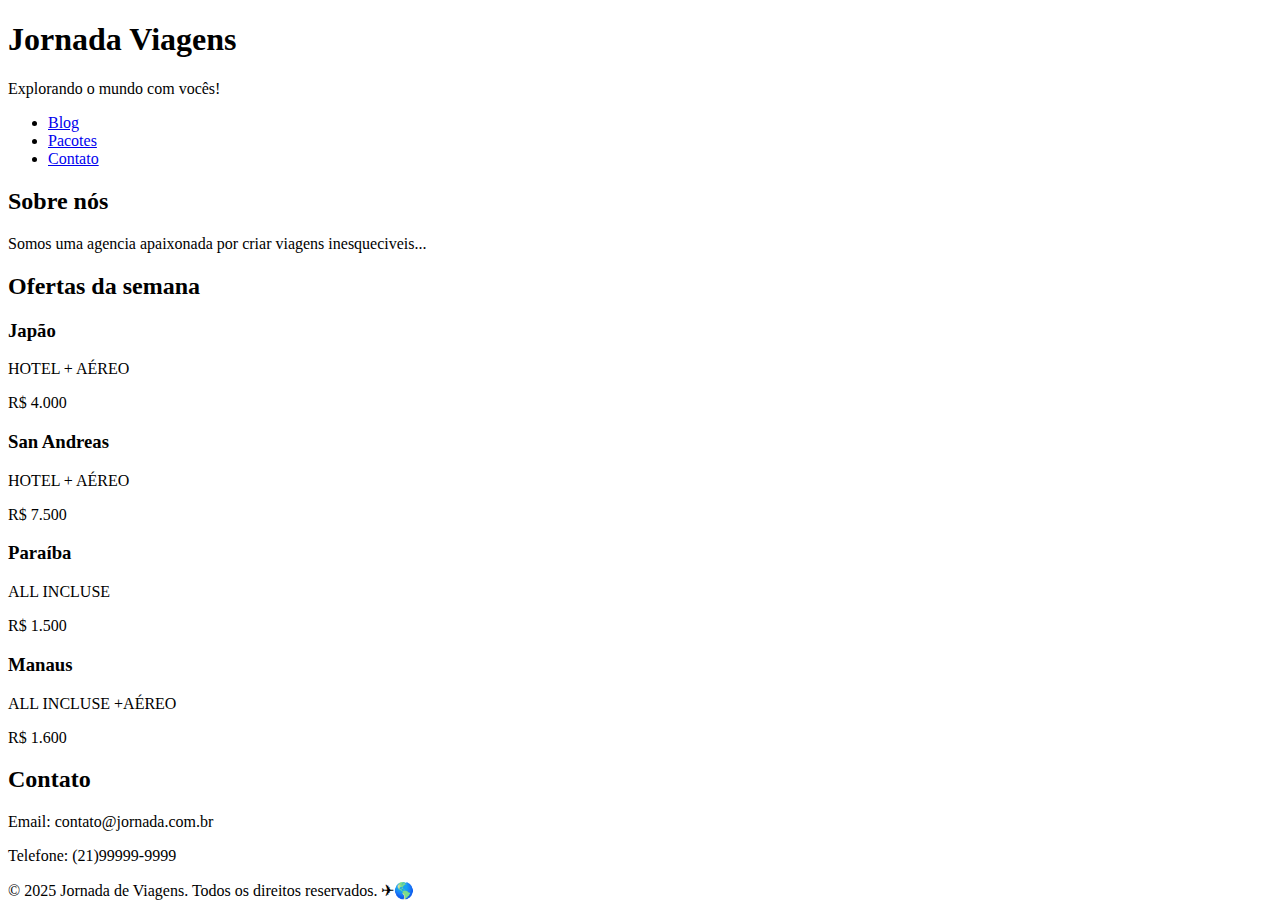
==== index.html @ c022442e "Update 14:56 | 17/02/2025" ====
<!DOCTYPE html>
<html lang="pt-BR">
  <head>
    <meta charset="UTF-8" />
    <meta name="viewport" content="width=device-width, initial-scale=1.0" />
    <title>Jornada Viagem</title>
  </head>
  <body>
    <header>
        <h1>Jornada Viagens</h1>
        <p>Explorando o mundo com vocês!</p>
    </header>
    <nav>
        <ul>
            <li><a href="https://www.rodei.com.br/" target="_blank">Blog</a></li>
            <li> <a href="#Pacote">Pacotes</a></li>
            <li><a href="#Contato">Contato</a></li>
        </ul>
    </nav>
    <main>
        <section id="Sobre">
            <h2>Sobre nós</h2>
            <p>Somos uma agencia apaixonada por criar viagens inesqueciveis...</p>
        </section>
        <section id="Pacote">
            <h2>Ofertas da semana</h2>
            <article>
                <h3>Japão</h3>
                <p>HOTEL + AÉREO</p>
                <p>R$ 4.000</p>
            </article>
            <article>
                <h3>San Andreas</h3>
                <p>HOTEL + AÉREO</p>
                <p>R$ 7.500</p>
            </article>
            <article>
                <h3>Paraíba</h3>
                <p>ALL INCLUSE</p>
                <p>R$ 1.500</p>
            </article>
            <article>
                <h3>Manaus</h3>
                <p>ALL INCLUSE +AÉREO</p>
                <p>R$ 1.600</p>
            </article>
        </section>
        <section id="Contato">
            <h2>Contato</h2>
            <p>Email: contato@jornada.com.br</p>
            <p>Telefone: (21)99999-9999</p>
        </section>
    </main>
    <footer>
        <p>&copy; 2025 Jornada de Viagens. Todos os direitos reservados. ✈🌎</p>
    </footer>
  </body>
</html>
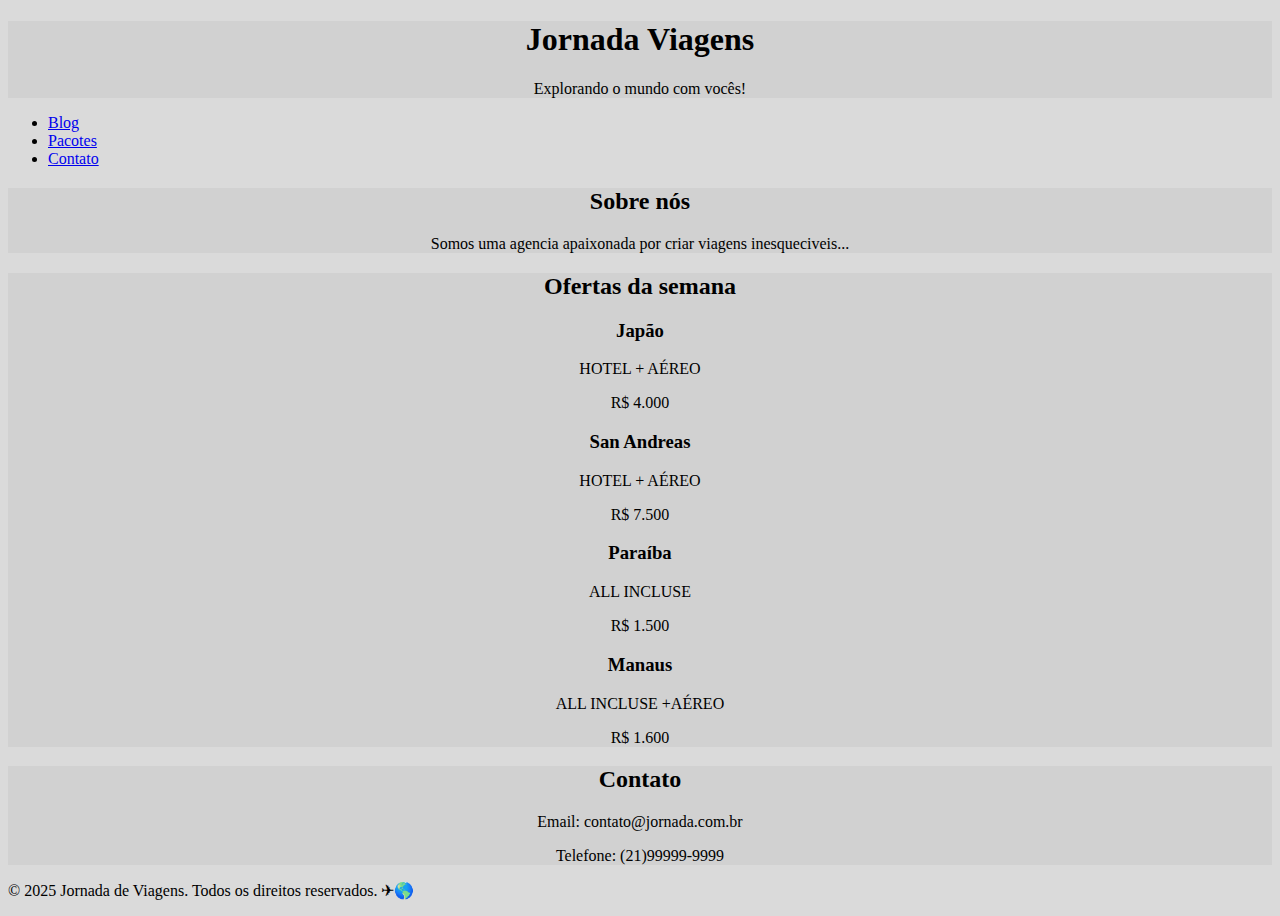
==== commit 7d29d2f5: "Update" ====
--- a/index.html
+++ b/index.html
@@ -3,10 +3,11 @@
   <head>
     <meta charset="UTF-8" />
     <meta name="viewport" content="width=device-width, initial-scale=1.0" />
+    <link rel="stylesheet" href="css/style.css">
     <title>Jornada Viagem</title>
   </head>
   <body>
-    <header>
+    <header class="configura1">
         <h1>Jornada Viagens</h1>
         <p>Explorando o mundo com vocês!</p>
     </header>
@@ -18,11 +19,11 @@
         </ul>
     </nav>
     <main>
-        <section id="Sobre">
+        <section id="Sobre" class="configura1">
             <h2>Sobre nós</h2>
             <p>Somos uma agencia apaixonada por criar viagens inesqueciveis...</p>
         </section>
-        <section id="Pacote">
+        <section id="Pacote" class="configura1">
             <h2>Ofertas da semana</h2>
             <article>
                 <h3>Japão</h3>
@@ -45,7 +46,7 @@
                 <p>R$ 1.600</p>
             </article>
         </section>
-        <section id="Contato">
+        <section id="Contato" class="configura1">
             <h2>Contato</h2>
             <p>Email: contato@jornada.com.br</p>
             <p>Telefone: (21)99999-9999</p>
@@ -54,5 +55,6 @@
     <footer>
         <p>&copy; 2025 Jornada de Viagens. Todos os direitos reservados. ✈🌎</p>
     </footer>
+    <script src="js/script.js"></script>
   </body>
 </html>--- a/css/style.css
+++ b/css/style.css
@@ -0,0 +1,8 @@
+body {
+    background-color: #dadada;
+    color: #000000;
+}
+.configura1 {
+    text-align: center;
+    background-color: #d1d1d1;
+}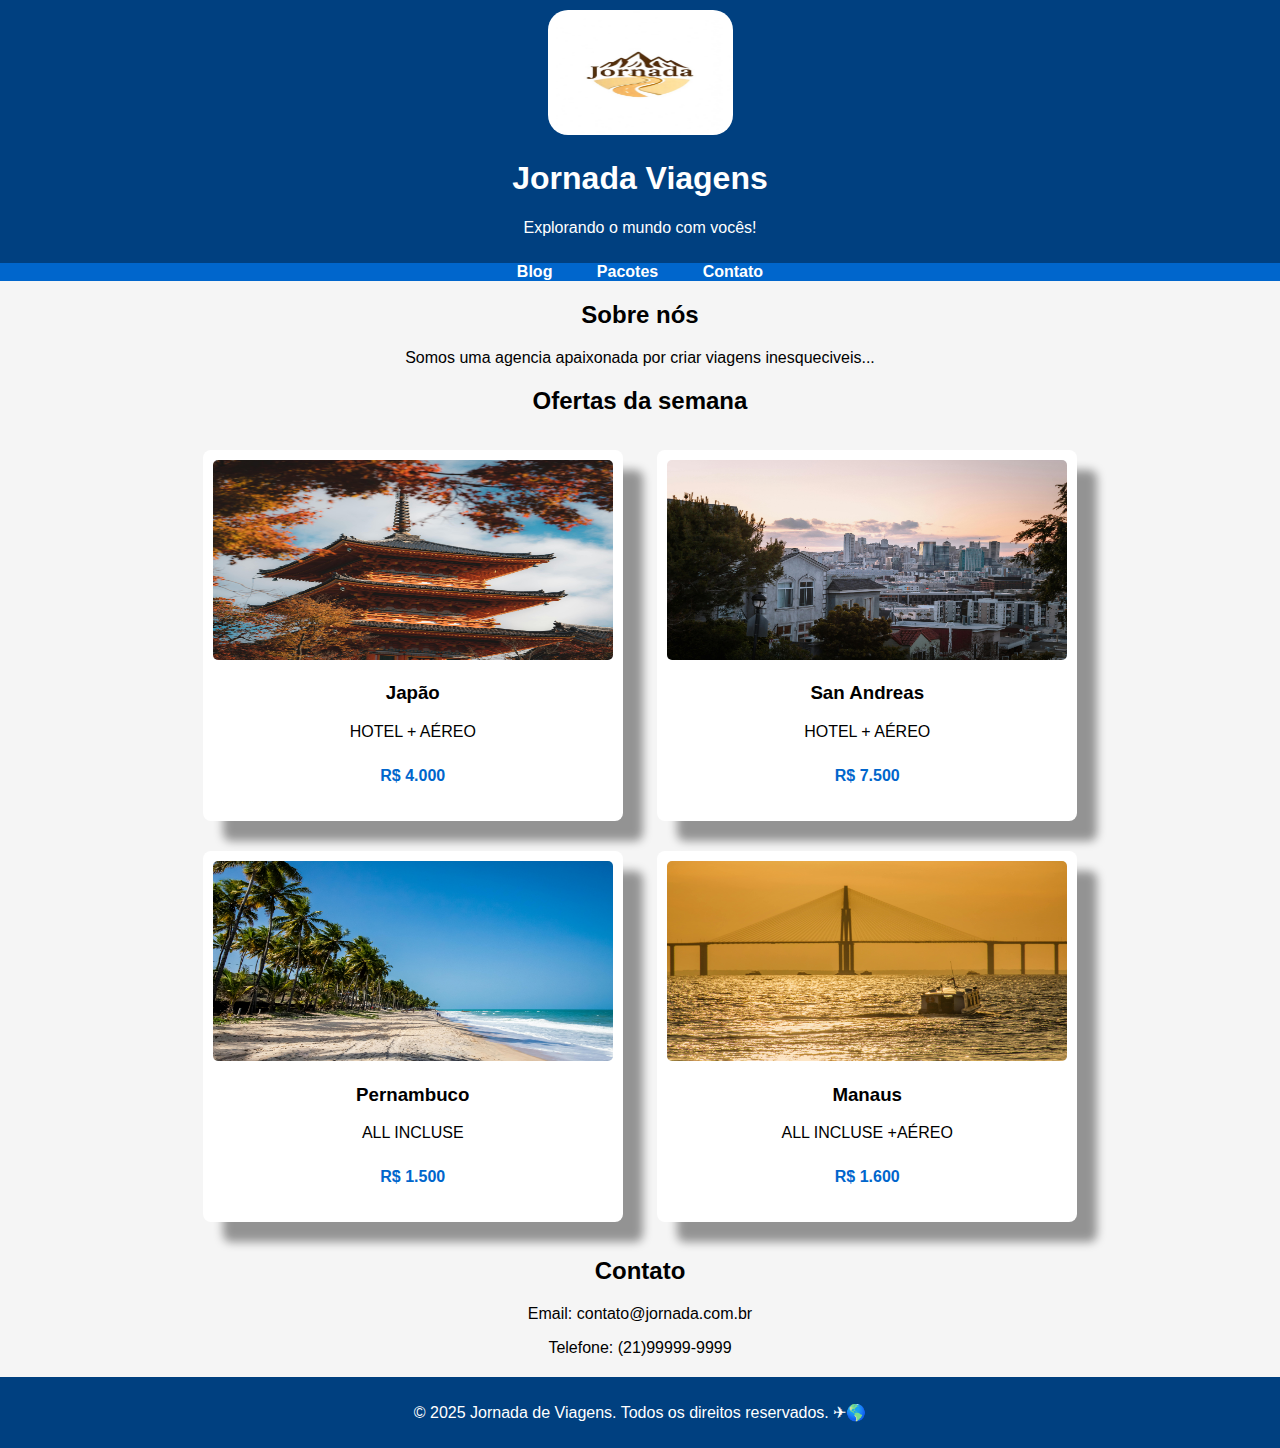
==== commit a1ad0df2: "Update | 14:53 | 19/02" ====
--- a/index.html
+++ b/index.html
@@ -8,6 +8,7 @@
   </head>
   <body>
     <header class="configura1">
+        <img src="img/logojornadade viagens.jpg" width="185" height="125" alt="logo Jornadade Viajens">
         <h1>Jornada Viagens</h1>
         <p>Explorando o mundo com vocês!</p>
     </header>
@@ -25,25 +26,29 @@
         </section>
         <section id="Pacote" class="configura1">
             <h2>Ofertas da semana</h2>
-            <article>
+            <article class="pacote">
+                <img src="img/imagem do Japão.jpg" alt="" width="400" height="200">
                 <h3>Japão</h3>
                 <p>HOTEL + AÉREO</p>
-                <p>R$ 4.000</p>
+                <p class="preco">R$ 4.000</p>
             </article>
-            <article>
+            <article class="pacote">
+                <img src="img/imagem de San Andreas.jpg" alt="" width="400" height="200">
                 <h3>San Andreas</h3>
                 <p>HOTEL + AÉREO</p>
-                <p>R$ 7.500</p>
+                <p class="preco">R$ 7.500</p>
             </article>
-            <article>
-                <h3>Paraíba</h3>
+            <article class="pacote">
+                <img src="img/imagem de Pernambuco.jpg" alt="" width="400" height="200">
+                <h3>Pernambuco</h3>
                 <p>ALL INCLUSE</p>
-                <p>R$ 1.500</p>
+                <p class="preco">R$ 1.500</p>
             </article>
-            <article>
+            <article class="pacote">
+                <img src="img/imagem de Manaus.jpg" alt="" width="400" height="200">
                 <h3>Manaus</h3>
                 <p>ALL INCLUSE +AÉREO</p>
-                <p>R$ 1.600</p>
+                <p class="preco">R$ 1.600</p>
             </article>
         </section>
         <section id="Contato" class="configura1">
--- a/css/style.css
+++ b/css/style.css
@@ -1,8 +1,54 @@
 body {
-    background-color: #dadada;
-    color: #000000;
+    font-family: Arial, sans-serif;
+    margin: 0;
+    padding: 0;
+    text-align: center;
+    background-color: #f5f5f5;
 }
-.configura1 {
-    text-align: center;
-    background-color: #d1d1d1;
-}+header {
+    background-color: #004080;
+    color: #ffffff;
+    padding: 10px;
+}
+header img {
+    border-radius: 20px;
+}
+nav ul {
+    padding: 0;
+    background-color: #0066cc;
+    margin: 0;
+}
+nav ul li {
+    display: inline;
+    padding: 20px;
+}
+nav ul li a {
+    color: #ffffff;
+    text-decoration: none;
+    font-weight: bold;
+}
+.pacote {
+    display: inline-block;
+    width: 400px;
+    background-color: #ffffff;
+    padding: 10px;
+    margin: 15px;
+    border-radius: 8px;
+    box-shadow: 20px 20px 10px rgba(0,0,0,0.4);
+}
+
+.pacote img {
+    border-radius: 5px;
+}
+ .preco {
+    color: #0066cc;
+    padding: 10px;
+    font-weight: bold;
+ }
+
+ footer {
+    background-color: #004080;
+    color: #ffffff;
+    margin-top: 20px;
+    padding: 10px;
+ }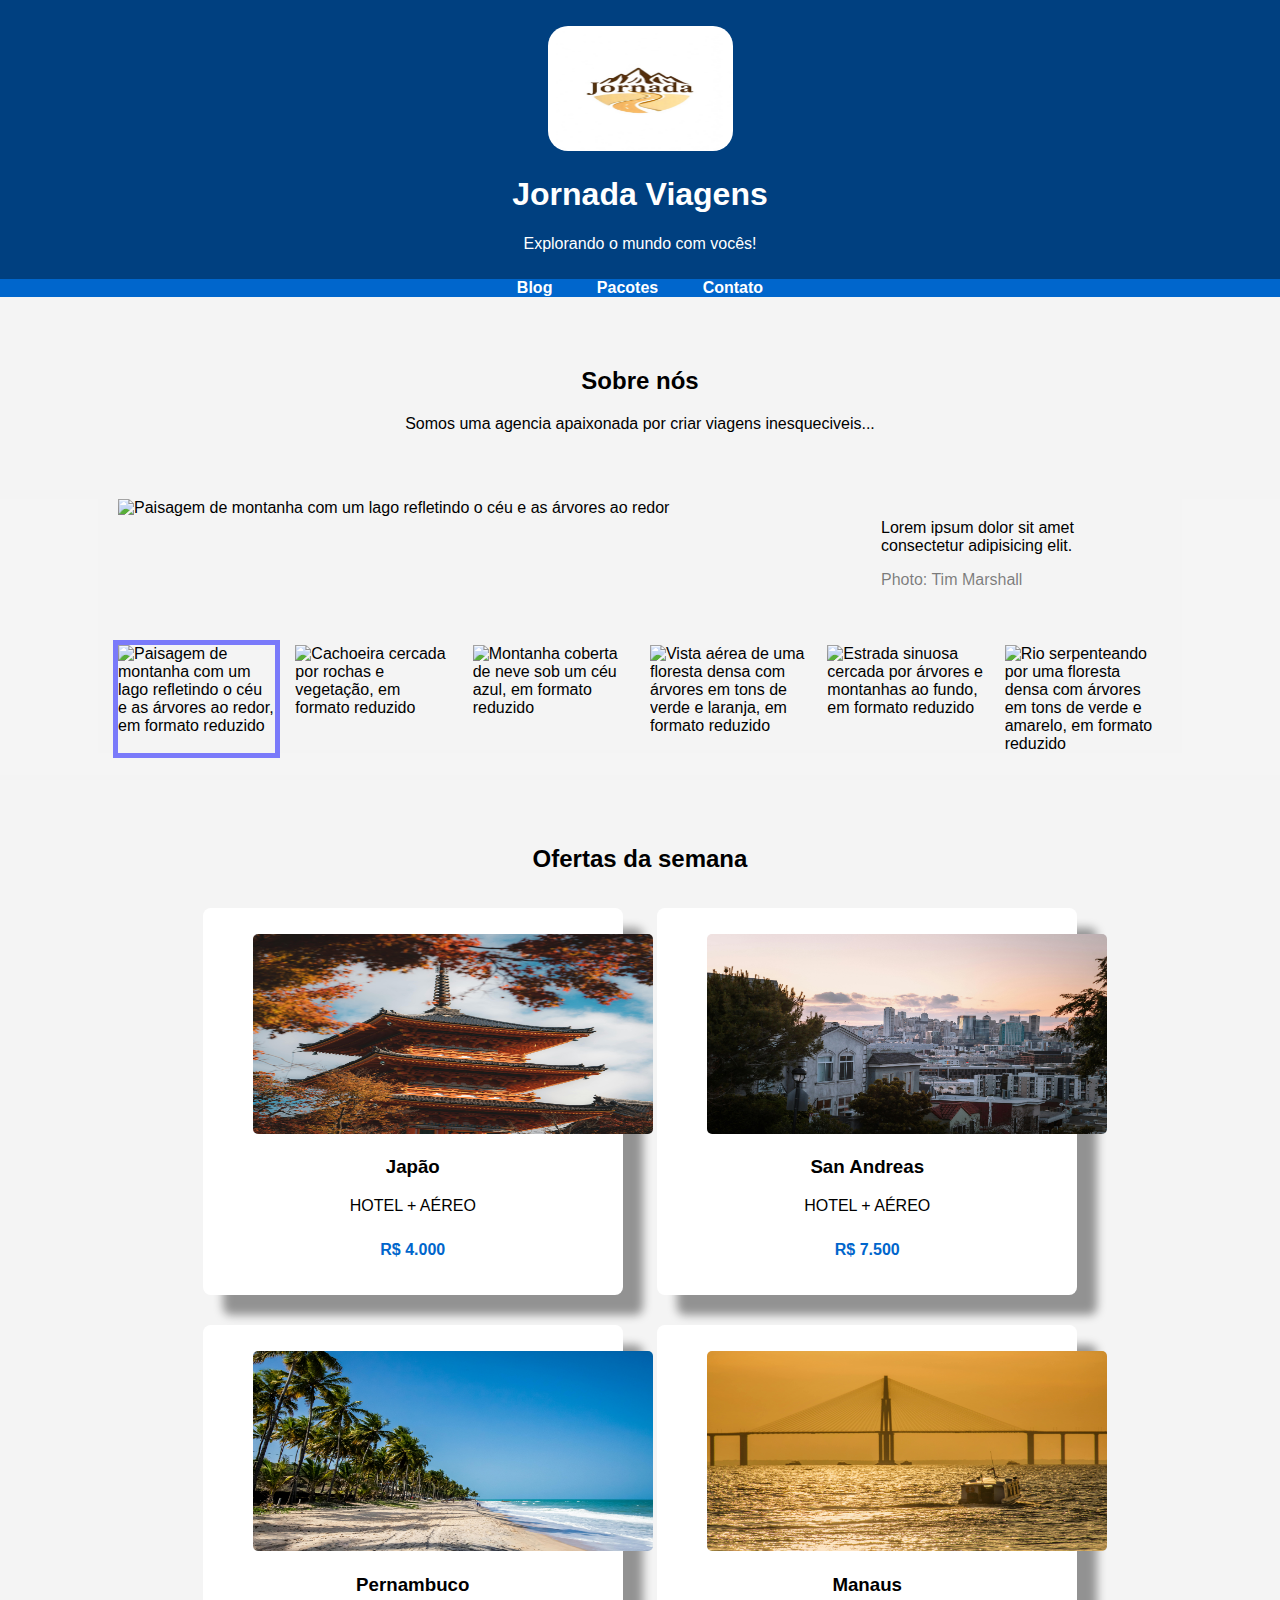
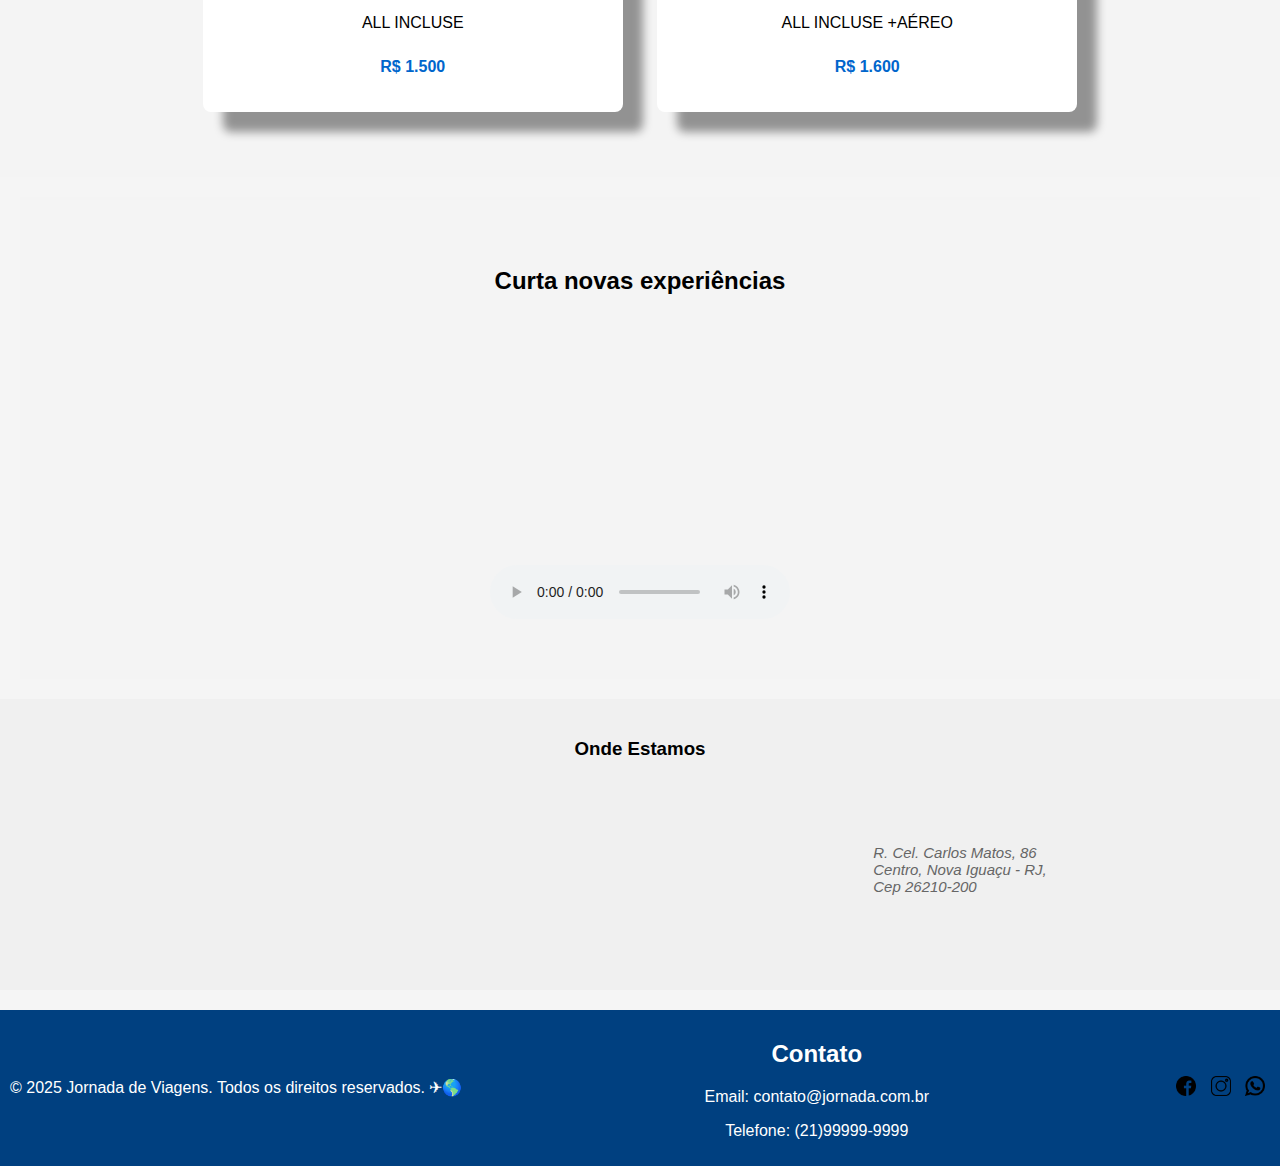
==== commit 1b2a80a4: "Update | 16:09 | 21/02" ====
--- a/index.html
+++ b/index.html
@@ -3,62 +3,235 @@
   <head>
     <meta charset="UTF-8" />
     <meta name="viewport" content="width=device-width, initial-scale=1.0" />
-    <link rel="stylesheet" href="css/style.css">
+    <link rel="stylesheet" href="css/style.css" />
+    <link rel="stylesheet" href="css/carrossel.css" />
     <title>Jornada Viagem</title>
+    <link rel="icon" href="img/icoins.png" type="image/x-icon">
   </head>
   <body>
     <header class="configura1">
-        <img src="img/logojornadade viagens.jpg" width="185" height="125" alt="logo Jornadade Viajens">
-        <h1>Jornada Viagens</h1>
-        <p>Explorando o mundo com vocês!</p>
+      <figure>
+        <img
+          class="logo"
+          src="img/logojornadade viagens.jpg"
+          width="185"
+          height="125"
+          alt="logo Jornadade Viajens"
+        />
+      </figure>
+      <h1>Jornada Viagens</h1>
+      <p>Explorando o mundo com vocês!</p>
     </header>
     <nav>
-        <ul>
-            <li><a href="https://www.rodei.com.br/" target="_blank">Blog</a></li>
-            <li> <a href="#Pacote">Pacotes</a></li>
-            <li><a href="#Contato">Contato</a></li>
-        </ul>
+      <ul>
+        <li><a href="https://www.rodei.com.br/" target="_blank">Blog</a></li>
+        <li><a href="#Pacote">Pacotes</a></li>
+        <li><a href="#Contato">Contato</a></li>
+      </ul>
     </nav>
     <main>
-        <section id="Sobre" class="configura1">
-            <h2>Sobre nós</h2>
-            <p>Somos uma agencia apaixonada por criar viagens inesqueciveis...</p>
-        </section>
-        <section id="Pacote" class="configura1">
-            <h2>Ofertas da semana</h2>
-            <article class="pacote">
-                <img src="img/imagem do Japão.jpg" alt="" width="400" height="200">
-                <h3>Japão</h3>
-                <p>HOTEL + AÉREO</p>
-                <p class="preco">R$ 4.000</p>
-            </article>
-            <article class="pacote">
-                <img src="img/imagem de San Andreas.jpg" alt="" width="400" height="200">
-                <h3>San Andreas</h3>
-                <p>HOTEL + AÉREO</p>
-                <p class="preco">R$ 7.500</p>
-            </article>
-            <article class="pacote">
-                <img src="img/imagem de Pernambuco.jpg" alt="" width="400" height="200">
-                <h3>Pernambuco</h3>
-                <p>ALL INCLUSE</p>
-                <p class="preco">R$ 1.500</p>
-            </article>
-            <article class="pacote">
-                <img src="img/imagem de Manaus.jpg" alt="" width="400" height="200">
-                <h3>Manaus</h3>
-                <p>ALL INCLUSE +AÉREO</p>
-                <p class="preco">R$ 1.600</p>
-            </article>
-        </section>
-        <section id="Contato" class="configura1">
-            <h2>Contato</h2>
-            <p>Email: contato@jornada.com.br</p>
-            <p>Telefone: (21)99999-9999</p>
+      <section id="Sobre" class="configura1">
+        <h2>Sobre nós</h2>
+        <p>Somos uma agencia apaixonada por criar viagens inesqueciveis...</p>
+      </section>
+
+
+      <section class="container" class="carousel">
+        <article class="carousel">
+          <input type="radio" name="slides" checked="checked" id="slide-1" />
+          <input type="radio" name="slides" id="slide-2" />
+          <input type="radio" name="slides" id="slide-3" />
+          <input type="radio" name="slides" id="slide-4" />
+          <input type="radio" name="slides" id="slide-5" />
+          <input type="radio" name="slides" id="slide-6" />
+          <ul class="carousel__slides">
+            <li class="carousel__slide">
+              <figure>
+                  <img src="https://picsum.photos/id/1041/800/450" alt="Paisagem de montanha com um lago refletindo o céu e as árvores ao redor" />
+
+                <figcaption>
+                  Lorem ipsum dolor sit amet consectetur adipisicing elit.
+                  <span class="credit">Photo: Tim Marshall</span>
+                </figcaption>
+              </figure>
+            </li>
+            <li class="carousel__slide">
+              <figure>
+                  <img src="https://picsum.photos/id/1043/800/450" alt="Cachoeira cercada por rochas e vegetação densa em um ambiente natural" />
+
+                <figcaption>
+                  Lorem ipsum dolor sit amet consectetur adipisicing elit.
+                  <span class="credit">Photo: Christian Joudrey</span>
+                </figcaption>
+              </figure>
+            </li>
+            <li class="carousel__slide">
+              <figure>
+                <div>
+                  <img src="https://picsum.photos/id/1044/800/450" alt="Paisagem de montanha coberta de neve sob um céu azul claro" />
+                </div>
+                <figcaption>
+                  Lorem ipsum dolor sit amet consectetur adipisicing elit.
+                  <span class="credit">Photo: Steve Carter</span>
+                </figcaption>
+              </figure>
+            </li>
+            <li class="carousel__slide">
+              <figure>
+                <div>
+                  <img src="https://picsum.photos/id/1045/800/450" alt="Vista aérea de uma densa floresta com árvores em tons de verde e laranja" />
+                </div>
+                <figcaption>
+                  Lorem ipsum dolor sit amet consectetur adipisicing elit.
+                  <span class="credit">Photo: Aleksandra Boguslawska</span>
+                </figcaption>
+              </figure>
+            </li>
+            <li class="carousel__slide">
+              <figure>
+                  <img src="https://picsum.photos/id/1049/800/450" alt="Estrada sinuosa cercada por árvores e montanhas ao fundo, em um cenário natural" />
+                </div>
+                <figcaption>
+                  Lorem ipsum dolor sit amet consectetur adipisicing elit.
+                  <span class="credit">Photo: Rosan Harmens</span>
+                </figcaption>
+              </figure>
+            </li>
+            <li class="carousel__slide">
+              <figure>
+                <div>
+                  <img src="https://picsum.photos/id/1052/800/450" alt="Rio serpenteando por uma floresta densa com árvores em tons de verde e amarelo" />
+
+                <figcaption>
+                  Lorem ipsum dolor sit amet consectetur adipisicing elit.
+                  <span class="credit">Photo: Annie Spratt</span>
+                </figcaption>
+              </figure>
+            </li>
+          </ul>
+          <ul class="carousel__thumbnails">
+            <li>
+              <label for="slide-1"
+                ><img src="https://picsum.photos/id/1041/150/150" alt="Paisagem de montanha com um lago refletindo o céu e as árvores ao redor, em formato reduzido"
+              /></label>
+            </li>
+            <li>
+              <label for="slide-2"
+                ><img src="https://picsum.photos/id/1043/150/150" alt="Cachoeira cercada por rochas e vegetação, em formato reduzido"
+              /></label>
+            </li>
+            <li>
+              <label for="slide-3"
+                ><img src="https://picsum.photos/id/1044/150/150" alt="Montanha coberta de neve sob um céu azul, em formato reduzido"
+              /></label>
+            </li>
+            <li>
+              <label for="slide-4"
+                ><img src="https://picsum.photos/id/1045/150/150" alt="Vista aérea de uma floresta densa com árvores em tons de verde e laranja, em formato reduzido"
+              /></label>
+            </li>
+            <li>
+              <label for="slide-5"
+                ><img src="https://picsum.photos/id/1049/150/150" alt="Estrada sinuosa cercada por árvores e montanhas ao fundo, em formato reduzido"
+              /></label>
+            </li>
+            <li>
+              <label for="slide-6"
+                ><img src="https://picsum.photos/id/1052/150/150" alt="Rio serpenteando por uma floresta densa com árvores em tons de verde e amarelo, em formato reduzido"
+              /></label>
+            </li>
+          </ul>
+        </article>
+      </section>
+
+
+      <section id="Pacote" class="configura1">
+        <h2>Ofertas da semana</h2>
+        <article class="pacote">
+          <figure>
+            <img
+              src="img/imagem do Japão.jpg"
+              alt=""
+              width="400"
+              height="200"
+            />
+          </figure>
+          <h3>Japão</h3>
+          <p>HOTEL + AÉREO</p>
+          <p class="preco">R$ 4.000</p>
+        </article>
+        <article class="pacote">
+          <figure>
+            <img
+              src="img/imagem de San Andreas.jpg"
+              alt=""
+              width="400"
+              height="200"
+            />
+          </figure>
+          <h3>San Andreas</h3>
+          <p>HOTEL + AÉREO</p>
+          <p class="preco">R$ 7.500</p>
+        </article>
+        <article class="pacote">
+          <figure>
+            <img
+              src="img/imagem de Pernambuco.jpg"
+              alt=""
+              width="400"
+              height="200"
+            />
+          </figure>
+          <h3>Pernambuco</h3>
+          <p>ALL INCLUSE</p>
+          <p class="preco">R$ 1.500</p>
+        </article>
+        <article class="pacote">
+          <figure>
+            <img
+              src="img/imagem de Manaus.jpg"
+              alt=""
+              width="400"
+              height="200"
+            />
+          </figure>
+          <h3>Manaus</h3>
+          <p>ALL INCLUSE +AÉREO</p>
+          <p class="preco">R$ 1.600</p>
+        </article>
+      </section>
+      <section id="midia">
+        <h2>Curta novas experiências</h2>
+        <video autoplay loop width="320" height="240" src="videos/aviao.mp4" type="video/mp4">Seu navegador não suporta a tag video</video>
+        <audio controls src="audios/viagem.mp3">Seu navegador não suporta a tag audio</audio>
         </section>
     </main>
+    <aside class="mapa">
+        <h3>Onde Estamos</h3>
+        <div class="mapa-conteudo">
+        <iframe src="https://www.google.com/maps/embed?pb=!1m18!1m12!1m3!1d3679.263456960505!2d-43.455544213200476!3d-22.755602079257116!2m3!1f0!2f0!3f0!3m2!1i1024!2i768!4f13.1!3m3!1m2!1s0x9967a99225f96f%3A0xec20bfc8ff090b46!2sSenac%20Nova%20Igua%C3%A7u!5e0!3m2!1spt-PT!2sbr!4v1740159217729!5m2!1spt-PT!2sbr" width="600" height="450" style="border:0;" allowfullscreen="" loading="lazy" referrerpolicy="no-referrer-when-downgrade">
+        </iframe>
+        <address>
+            R. Cel. Carlos Matos, 86 <br> 
+            Centro, Nova Iguaçu - RJ,<br> 
+            Cep 26210-200
+        </address>
+        </div>
+    </aside>
     <footer>
-        <p>&copy; 2025 Jornada de Viagens. Todos os direitos reservados. ✈🌎</p>
+        <div class="footer-copy">
+      <p>&copy; 2025 Jornada de Viagens. Todos os direitos reservados. ✈🌎</p>
+        </div>
+        <div class="footer-contato" id="Contato">
+      <h2>Contato</h2>
+        <p>Email: contato@jornada.com.br</p>
+        <p>Telefone: (21)99999-9999</p>
+        </div>
+        <div class="footer-social">
+            <a href="" target="_blank"><img src="img/facebook.png" alt="" width="20"></a>
+            <a href="img/instagram.png" target="_blank"><img src="img/instagram.png" alt="" width="20"></a>
+            <a href="img/facebook.png" target="_blank"><img src="img/whatsapp.png" alt="" width="20"></a>
+        </div>
     </footer>
     <script src="js/script.js"></script>
   </body>
--- a/css/style.css
+++ b/css/style.css
@@ -46,9 +46,70 @@
     font-weight: bold;
  }
 
- footer {
+ #midia {
+    margin: 20px;
+    text-align: center;
+ }
+
+ #midia video, #midia audio {
+    display: block;
+    margin: 10px auto;
+ }
+
+ .mapa {
+    display: flex;
+    flex-direction: column; /* Deixa o título no topo */
+    align-items: center;
+    padding: 20px;
+    background-color: #f0f0f0;
+    text-align: center;
+}
+
+
+.mapa h3 {
+    margin-bottom: 10px;
+}
+
+
+/* Organiza o mapa e o endereço lado a lado */
+.mapa-conteudo {
+    display: flex;
+    flex-direction: row; /* Mantém os elementos na horizontal */
+    align-items: center;
+    justify-content: center;
+    gap: 20px; /* Espaçamento entre mapa e endereço */
+    width: 100%;
+}
+
+
+.mapa iframe {
+    width: 50%;
+    height: 200px;
+    border: none;
+}
+
+
+.mapa address {
+    font-size: 15px;
+    color: #666;
+    text-align: left;
+    max-width: 35%; /* Define um tamanho máximo para não ficar muito largo */
+}
+
+footer {
     background-color: #004080;
     color: #ffffff;
     margin-top: 20px;
     padding: 10px;
+    display: flex;
+    justify-content: space-between;
+    align-items: center;
+ }
+
+.footer-contato {
+    text-align: center;
+}
+
+ .footer-social img{
+    padding: 5px;
  }--- a/css/carrossel.css
+++ b/css/carrossel.css
@@ -0,0 +1,139 @@
+  
+  section {
+      background: #F4F4F4;
+      padding: 50px 0;
+  }
+  
+  .container {
+      max-width: 1044px;
+      margin: 0 auto;
+      padding: 0 20px;
+  }
+  
+  .carousel {
+      display: block;
+      text-align: left;
+      position: relative;
+      margin-bottom: 22px;
+      
+      > input {
+          clip: rect(1px, 1px, 1px, 1px);
+          clip-path: inset(50%);
+          height: 1px;
+          width: 1px;
+          margin: -1px;
+          overflow: hidden;
+          padding: 0;
+          position: absolute;
+          
+          &:nth-of-type(6):checked ~ .carousel__slides .carousel__slide:first-of-type { margin-left: -500%; }
+          &:nth-of-type(5):checked ~ .carousel__slides .carousel__slide:first-of-type { margin-left: -400%; }
+          &:nth-of-type(4):checked ~ .carousel__slides .carousel__slide:first-of-type { margin-left: -300%; }
+          &:nth-of-type(3):checked ~ .carousel__slides .carousel__slide:first-of-type { margin-left: -200%; }
+          &:nth-of-type(2):checked ~ .carousel__slides .carousel__slide:first-of-type { margin-left: -100%; }
+          &:nth-of-type(1):checked ~ .carousel__slides .carousel__slide:first-of-type { margin-left: 0%; }
+          
+          &:nth-of-type(1):checked ~ .carousel__thumbnails li:nth-of-type(1) { box-shadow: 0px 0px 0px 5px rgba(0,0,255,0.5); }
+          &:nth-of-type(2):checked ~ .carousel__thumbnails li:nth-of-type(2) { box-shadow: 0px 0px 0px 5px rgba(0,0,255,0.5); }
+          &:nth-of-type(3):checked ~ .carousel__thumbnails li:nth-of-type(3) { box-shadow: 0px 0px 0px 5px rgba(0,0,255,0.5); }
+          &:nth-of-type(4):checked ~ .carousel__thumbnails li:nth-of-type(4) { box-shadow: 0px 0px 0px 5px rgba(0,0,255,0.5); }
+          &:nth-of-type(5):checked ~ .carousel__thumbnails li:nth-of-type(5) { box-shadow: 0px 0px 0px 5px rgba(0,0,255,0.5); }
+          &:nth-of-type(6):checked ~ .carousel__thumbnails li:nth-of-type(6) { box-shadow: 0px 0px 0px 5px rgba(0,0,255,0.5); }
+      }
+  }
+  
+  .carousel__slides {
+      position: relative;
+      z-index: 1;
+      padding: 0;
+      margin: 0;
+      overflow: hidden;
+      white-space: nowrap;
+      box-sizing: border-box;
+      display: flex;
+  }
+  
+  .carousel__slide {
+      position: relative;
+      display: block;
+      flex: 1 0 100%;
+      width: 100%;
+      height: 100%;
+      overflow: hidden;
+      transition: all 300ms ease-out;
+      /* vertical-align: top; */
+      box-sizing: border-box;
+      white-space: normal;
+      
+      figure {
+          display: flex;
+          margin: 0;
+      }
+      
+      img {
+          display: block;
+          flex: 1 1 auto;
+          object-fit: cover;
+      }
+      
+      figcaption {
+          align-self: flex-end;
+          padding: 20px 20px 0 20px;
+          flex: 0 0 auto;
+          width: 25%;
+          min-width: 150px;
+      }
+      
+      .credit {
+          margin-top: 1rem;
+          color: rgba(0, 0, 0, 0.5);
+          display: block;        
+      }
+      
+      &.scrollable {
+          overflow-y: scroll;
+      }
+  }
+  
+  .carousel__thumbnails {
+      list-style: none;
+      padding: 0;
+      margin: 0;
+      display: flex;
+      
+      margin: 0 -10px;
+      
+      .carousel__slides + & {
+          margin-top: 20px;
+      }
+      
+      li {        
+          flex: 1 1 auto;
+          max-width: calc((100% / 6) - 20px);  
+          margin: 0 10px;
+          transition: all 300ms ease-in-out;
+      }
+      
+      label {
+          display: block;
+          /* @include aspect-ratio(1,1);*/
+          
+                    
+          &:hover,
+          &:focus {
+              cursor: pointer;
+              
+              img {
+                  box-shadow: 0px 0px 0px 1px rgba(0,0,0,0.25);
+                  transition: all 300ms ease-in-out;
+              }
+          }
+      }
+      
+      img {
+          display: block;
+          width: 100%;
+          height: 100%;
+          object-fit: cover;
+      }
+  }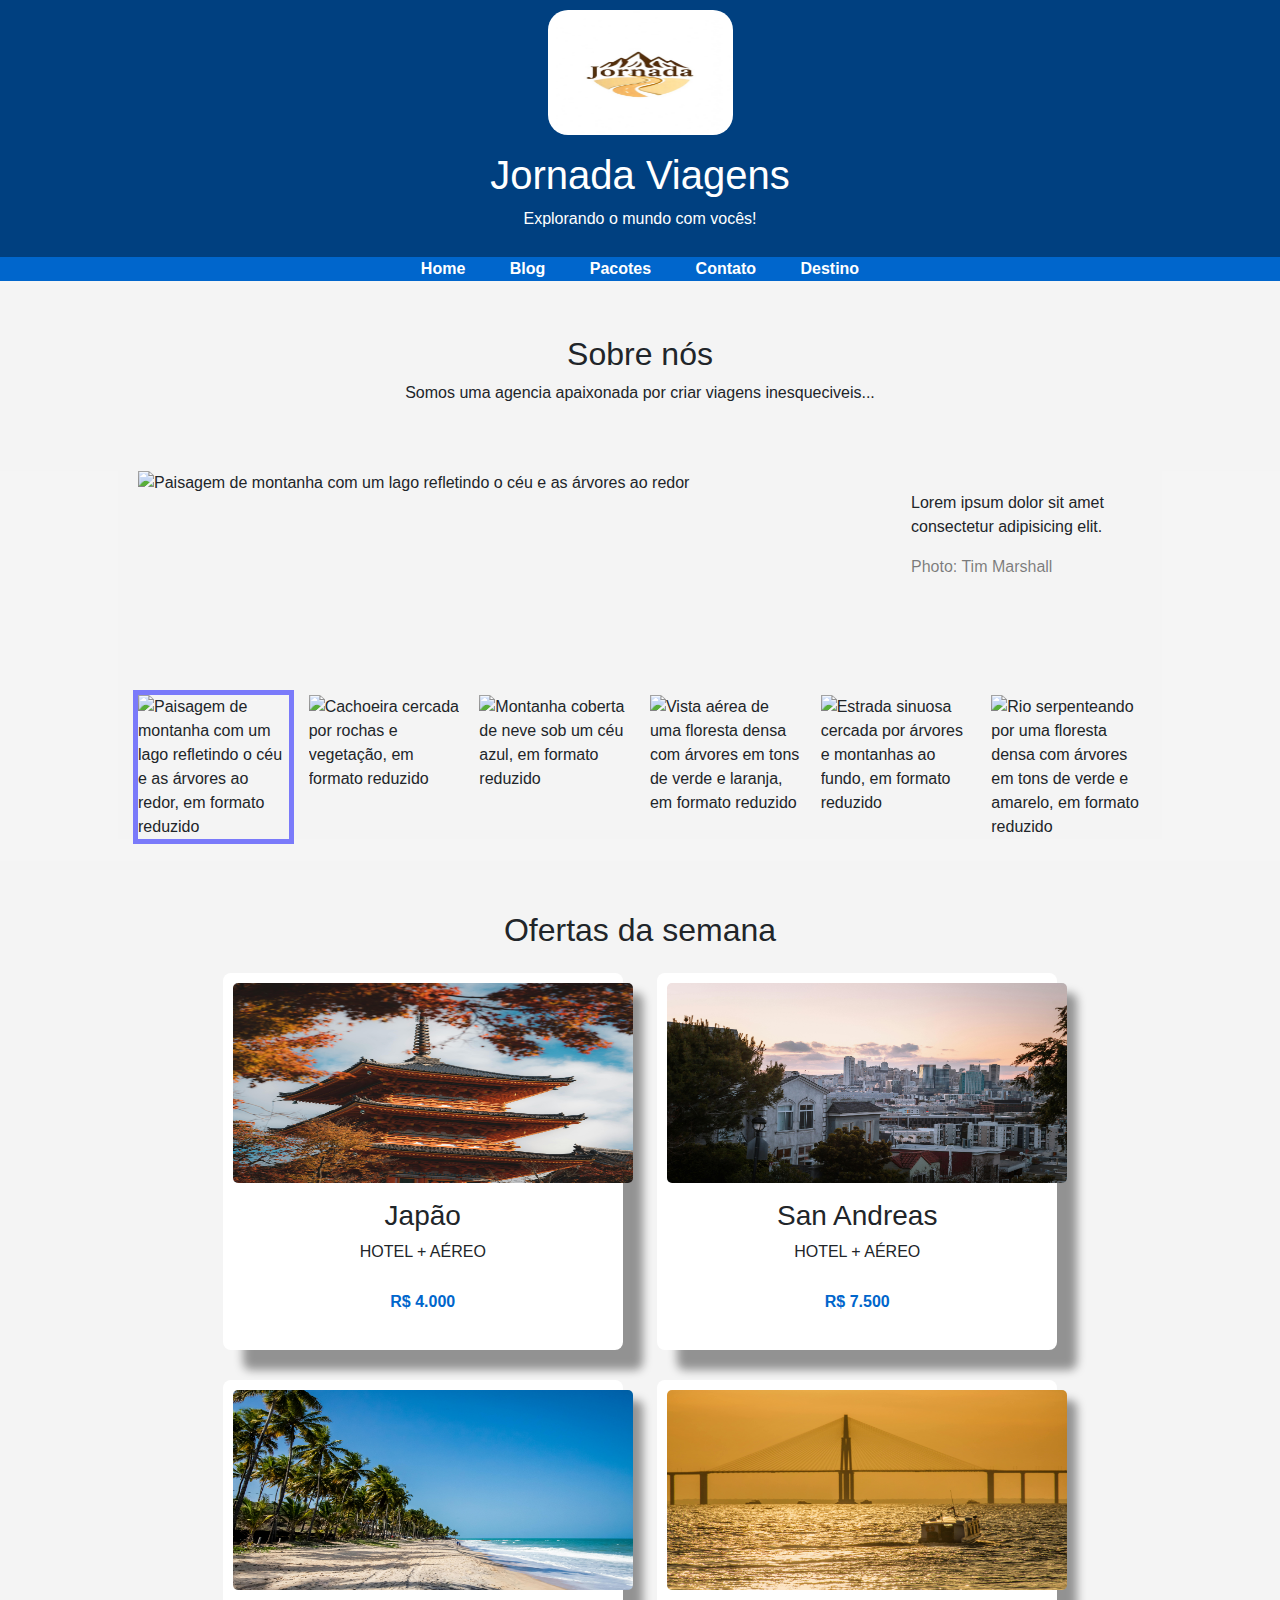
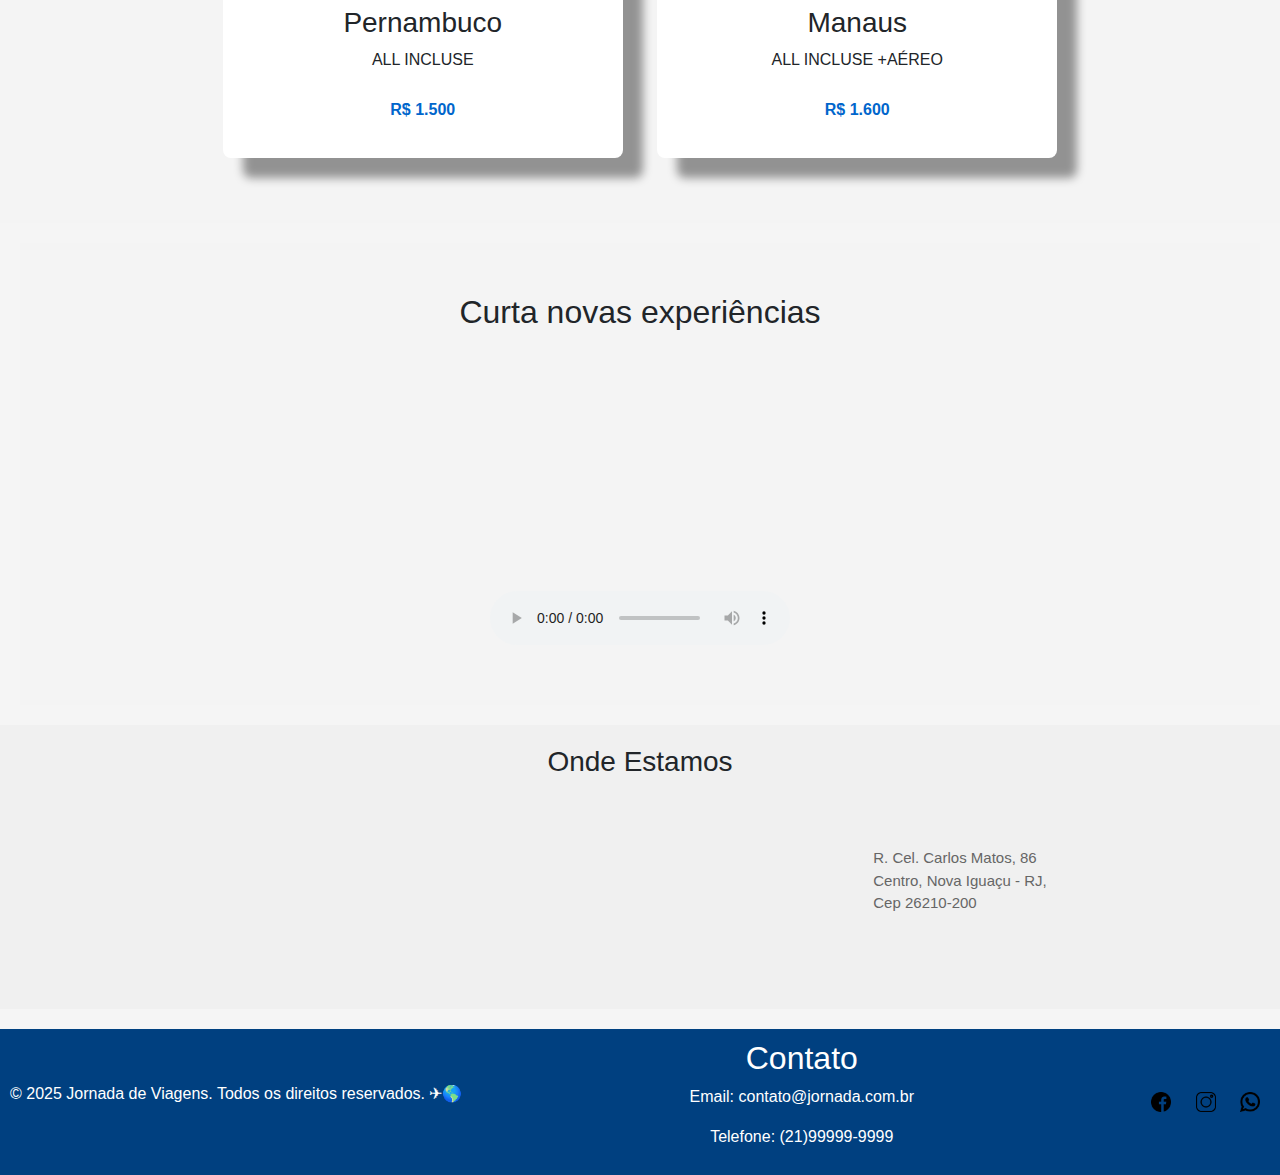
==== commit 56237d7d: "Update 16:16 | 24/02" ====
--- a/index.html
+++ b/index.html
@@ -3,13 +3,20 @@
   <head>
     <meta charset="UTF-8" />
     <meta name="viewport" content="width=device-width, initial-scale=1.0" />
+    <link
+      href="https://cdn.jsdelivr.net/npm/bootstrap@5.3.3/dist/css/bootstrap.min.css"
+      rel="stylesheet"
+      integrity="sha384-QWTKZyjpPEjISv5WaRU9OFeRpok6YctnYmDr5pNlyT2bRjXh0JMhjY6hW+ALEwIH"
+      crossorigin="anonymous"
+    />
     <link rel="stylesheet" href="css/style.css" />
     <link rel="stylesheet" href="css/carrossel.css" />
     <title>Jornada Viagem</title>
     <link rel="icon" href="img/icoins.png" type="image/x-icon">
   </head>
   <body>
-    <header class="configura1">
+    <nav class="fixed-top">
+    <header>
       <figure>
         <img
           class="logo"
@@ -22,15 +29,16 @@
       <h1>Jornada Viagens</h1>
       <p>Explorando o mundo com vocês!</p>
     </header>
-    <nav>
       <ul>
+        <li><a href="index.html">Home</a></li>
         <li><a href="https://www.rodei.com.br/" target="_blank">Blog</a></li>
-        <li><a href="#Pacote">Pacotes</a></li>
-        <li><a href="#Contato">Contato</a></li>
+        <li><a href="index.html#pacotes">Pacotes</a></li>
+        <li><a href="index.html#contato">Contato</a></li>
+        <li><a href="destino.html">Destino</a></li>
       </ul>
     </nav>
     <main>
-      <section id="Sobre" class="configura1">
+      <section id="Sobre">
         <h2>Sobre nós</h2>
         <p>Somos uma agencia apaixonada por criar viagens inesqueciveis...</p>
       </section>
--- a/css/style.css
+++ b/css/style.css
@@ -1,6 +1,6 @@
 body {
     font-family: Arial, sans-serif;
-    margin: 0;
+    margin-top: 285px;
     padding: 0;
     text-align: center;
     background-color: #f5f5f5;
@@ -111,5 +111,23 @@
 }
 
  .footer-social img{
-    padding: 5px;
- }+    width: 40px;
+    padding: 10px;
+ }
+
+ .tabela-viagens {
+    width: 100%;
+    border-collapse: collapse;
+    margin-top: 20px;
+}
+
+.tabela-viagens th, .tabela-viagens td {
+    border: 1px solid #ccc;
+    padding: 10px;
+    text-align: center;
+}
+
+.tabela-viagens th {
+    background-color: #0077b6;
+    color: white;
+}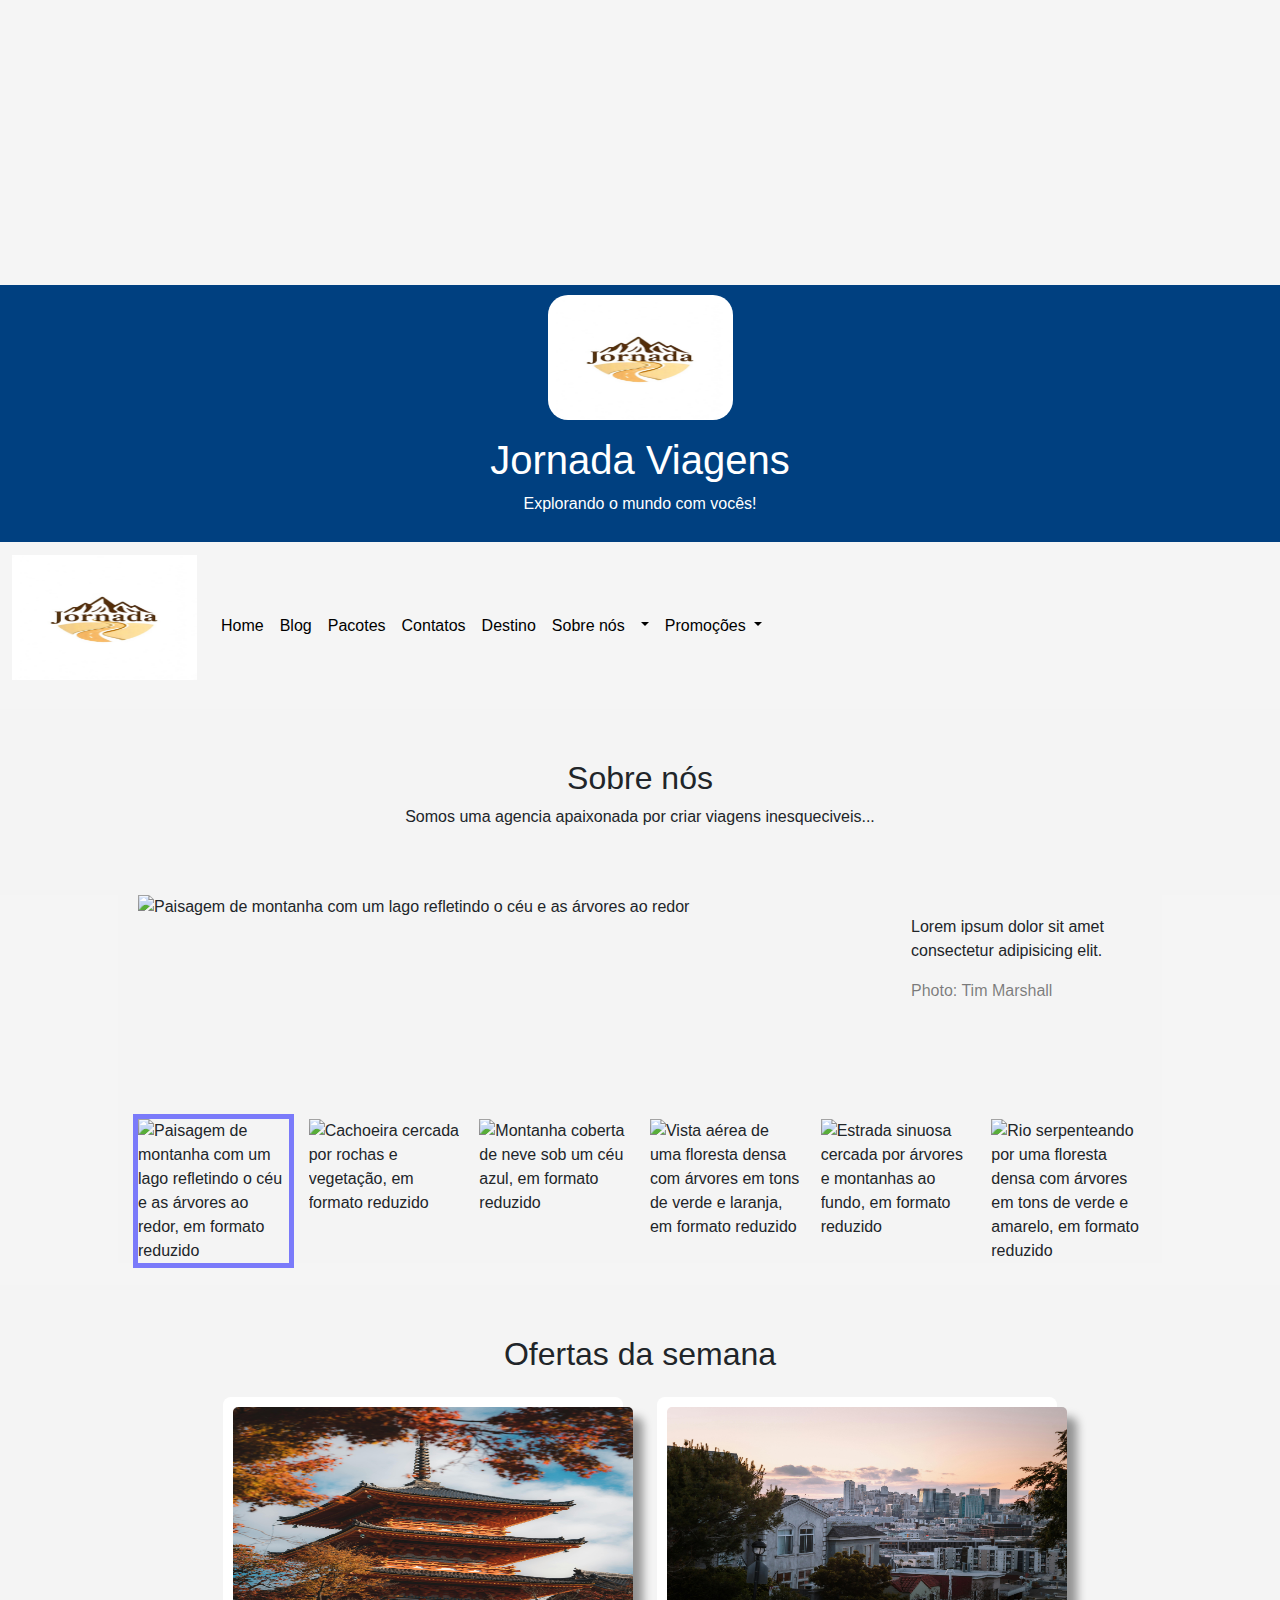
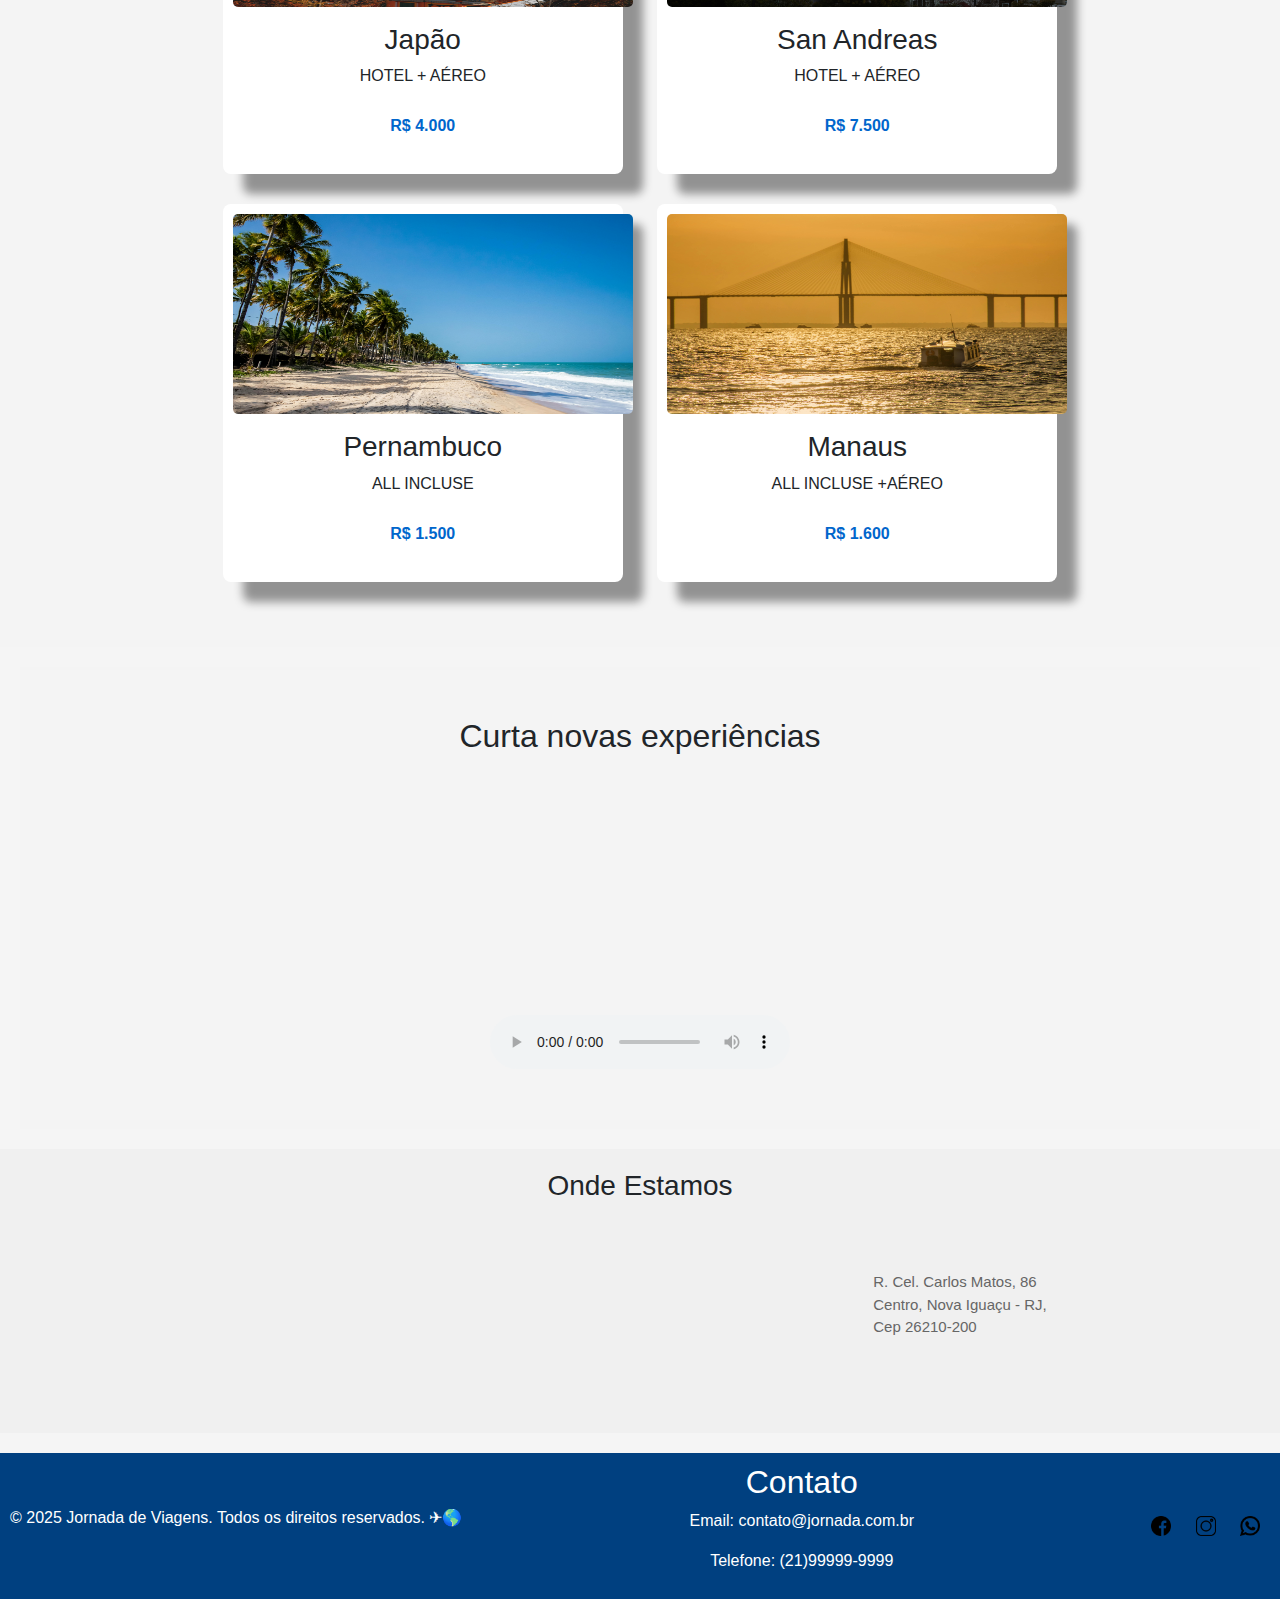
==== commit f41dc8f1: "Update" ====
--- a/index.html
+++ b/index.html
@@ -15,7 +15,7 @@
     <link rel="icon" href="img/icoins.png" type="image/x-icon">
   </head>
   <body>
-    <nav class="fixed-top">
+    <!-- <nav class="fixed-top">
     <header>
       <figure>
         <img
@@ -36,7 +36,75 @@
         <li><a href="index.html#contato">Contato</a></li>
         <li><a href="destino.html">Destino</a></li>
       </ul>
+    </nav> -->
+
+    <header>
+      <figure>
+        <img
+          class="logo"
+          src="img/logojornadade viagens.jpg"
+          width="185"
+          height="125"
+          alt="logo Jornadade Viajens"
+        />
+      </figure>
+      <h1>Jornada Viagens</h1>
+      <p>Explorando o mundo com vocês!</p>
+    </header>
+
+
+    <nav class="navbar navbar-expand-lg">
+      <div class="container-fluid">
+        <a class="navbar-brand" href="index.html">
+          <figure>
+            <img
+              class="logo"
+              src="img/logojornadade viagens.jpg"
+              width="185"
+              height="125"
+              alt="logo Jornadade Viajens"
+            />
+          </figure>
+        </a>
+        <button class="navbar-toggler" type="button" data-bs-toggle="collapse" data-bs-target="#navbarNav" aria-controls="navbarNav" aria-expanded="false" aria-label="Toggle navigation">
+          <span class="navbar-toggler-icon"></span>
+        </button>
+        <div class="collapse navbar-collapse" id="navbarNav">
+          <ul class="navbar-nav">
+            <li class="nav-item">
+              <a class="nav-link" href="index.html">Home</a>
+            </li>
+            <li class="nav-item">
+              <a class="nav-link" href="https://www.rodei.com.br/">Blog</a>
+            </li>
+            <li class="nav-item">
+              <a class="nav-link" href="index.html#Pacotes">Pacotes</a>
+            </li>
+            <li class="nav-item">
+              <a class="nav-link " href="index.html#Contato">Contatos</a>
+            </li>
+            <li>
+              <a class="nav-link " href="destino.html">Destino</a>
+            </li>
+            <li>
+              <a class="nav-link " href="destino.html">Sobre nós</a>
+            </li>
+            <li class="nav-item dropdown">
+              <a class="nav-link dropdown-toggle" data-bs-target="modal" data-bs-target=""></a>
+            </li>
+            <li class="nav-item dropdown">
+              <a class="nav-link dropdown-toggle" href="#" role="button" data-bs-toggle="dropdown" aria-expanded="false">
+                Promoções
+              </a>
+              <ul class="dropdown-menu">
+                <li><a class="dropdown-item" href="#">Ônibus</a></li>
+                <li><a class="dropdown-item" href="#">Aéreo</a></li>
+                <li><a class="dropdown-item" href="#">Cruzeiros</a></li>
+          </ul>
+        </div>
+      </div>
     </nav>
+
     <main>
       <section id="Sobre">
         <h2>Sobre nós</h2>
@@ -153,7 +221,7 @@
       </section>
 
 
-      <section id="Pacote" class="configura1">
+      <section id="Pacotes" class="configura1">
         <h2>Ofertas da semana</h2>
         <article class="pacote">
           <figure>
@@ -241,6 +309,26 @@
             <a href="img/facebook.png" target="_blank"><img src="img/whatsapp.png" alt="" width="20"></a>
         </div>
     </footer>
+    
+    <div class="modal fade" id="exampleModal" tabindex="-1" aria-labelledby="exampleModalLabel" aria-hidden="true">
+      <div class="modal-dialog">
+          <div class="modal-content">
+              <div class="modal-header">
+                  <h1 class="modal-title fs-5" id="exampleModalLabel">Sobre nós</h1>
+                  <button type="button" class="btn-close" data-bs-dismiss="modal" aria-label="Close"></button>
+              </div>
+              <div class="modal-body">
+                  Somos especializados em criar experiências de viagem únicas e personalizadas, oferecendo roteiros que combinam conforto e aventura. Nosso objetivo é proporcionar momentos inesquecíveis, com um atendimento excepcional e viagens que transformam a forma de ver o mundo. Junte-se a nós e descubra novos destinos com tranquilidade e autenticidade!
+              </div>
+              <div class="modal-footer">
+                  <button type="button" class="btn btn-secondary" data-bs-dismiss="modal">Close</button>
+              </div>
+          </div>
+      </div>
+  </div>
+
+
+    <script src="https://cdn.jsdelivr.net/npm/bootstrap@5.3.3/dist/js/bootstrap.bundle.min.js" integrity="sha384-YvpcrYf0tY3lHB60NNkmXc5s9fDVZLESaAA55NDzOxhy9GkcIdslK1eN7N6jIeHz" crossorigin="anonymous"></script>
     <script src="js/script.js"></script>
   </body>
 </html>--- a/css/style.css
+++ b/css/style.css
@@ -13,7 +13,7 @@
 header img {
     border-radius: 20px;
 }
-nav ul {
+/* nav ul {
     padding: 0;
     background-color: #0066cc;
     margin: 0;
@@ -26,7 +26,12 @@
     color: #ffffff;
     text-decoration: none;
     font-weight: bold;
+} */
+
+.nav-link {
+    color: #000;
 }
+
 .pacote {
     display: inline-block;
     width: 400px;
